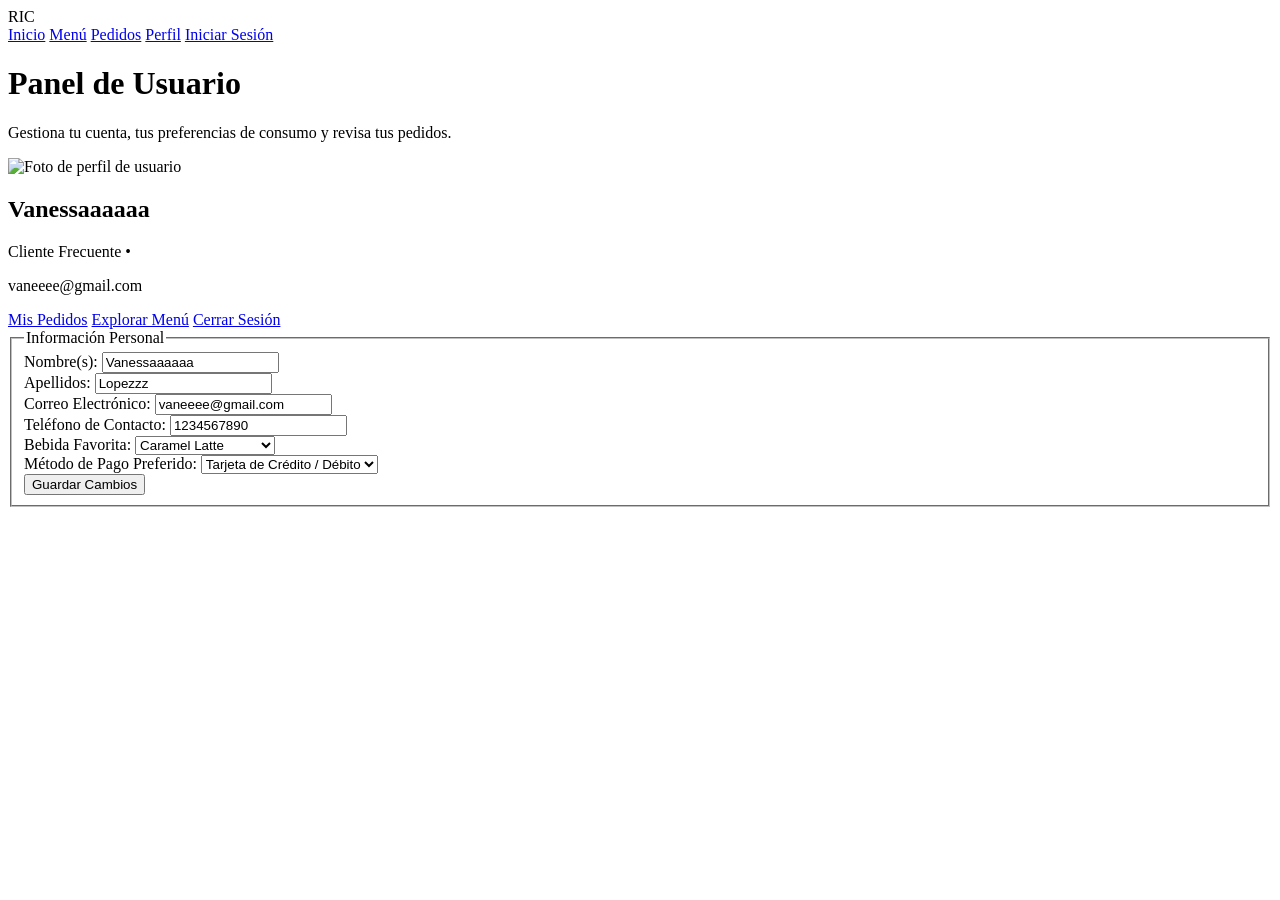
==== perfil.html @ 9a47060a "Add files via upload" ====
<!DOCTYPE html>
<html lang="es">
<head>
    <meta charset="UTF-8">
    <meta http-equiv="X-UA-Compatible" content="IE=edge">
    <meta name="viewport" content="width=device-width, initial-scale=1.0">
    <link rel="stylesheet" href="css/style.css">
    <title>Perfil de Usuario | Rest In Coffee</title>
</head>
<body>

    <header class="desktop-navbar">
    <div class="logo-text">RIC</div>

    <!-- Menú Principal -->
    <nav id="menuPrincipal">
        <a class="opcionMenuPrincipal" href="index.html">Inicio</a>
        <a class="opcionMenuPrincipal" href="menu.html">Menú</a>
        <a class="opcionMenuPrincipal" href="pedidos.html">Pedidos</a>
        <a class="opcionMenuPrincipal activo" href="perfil.html">Perfil</a>
        <a class="opcionMenuPrincipal" href="iniciosesion.html">Iniciar Sesión</a>
    </nav>
    </header>

    <main class="contenedor-escritorio">
        <header class="encabezado-seccion">
            <h1>Panel de Usuario</h1>
            <p>Gestiona tu cuenta, tus preferencias de consumo y revisa tus pedidos.</p>
        </header>

        <div class="layout-perfil">
           
            <aside class="columna-usuario">
                <div class="tarjeta-avatar">
                    <img src="../imagenes/perfilfoto.jpg" 
                         alt="Foto de perfil de usuario" class="avatar-grande">
                    <h2>Vanessaaaaaa</h2>
                    <span class="badge-membresia">Cliente Frecuente &bull;</span>
                    <p class="correo-resumen">vaneeee@gmail.com</p>
                </div>

                <div class="acciones-perfil-lateral">
                    <a href="pedidos.html" class="boton-atajo">Mis Pedidos</a>
                    <a href="menu.html" class="boton-atajo">Explorar Menú</a>
                    <a href="iniciosesion.html" class="boton-cerrar-sesion">Cerrar Sesión</a>
                </div>
            </aside>

       
            <section class="columna-formulario">
                <form action="#" method="get" class="formulario-horizontal">
                    <fieldset class="fieldset-escritorio">
                        <legend>Información Personal</legend>

                        <div class="fila-campos">
                            <div class="campo">
                                <label for="nombreCliente">Nombre(s):</label>
                                <input type="text" id="nombreCliente" name="nombre" value="Vanessaaaaaa" required>
                            </div>
                            <div class="campo">
                                <label for="apellidosCliente">Apellidos:</label>
                                <input type="text" id="apellidosCliente" name="apellidos" value="Lopezzz" required>
                            </div>
                        </div>

                        <div class="fila-campos">
                            <div class="campo">
                                <label for="correoPerfil">Correo Electrónico:</label>
                                <input type="email" id="correoPerfil" name="correo" value="vaneeee@gmail.com" required>
                            </div>
                            <div class="campo">
                                <label for="telefonoPerfil">Teléfono de Contacto:</label>
                                <input type="tel" id="telefonoPerfil" name="telefono" value="1234567890" required>
                            </div>
                        </div>

                        <div class="fila-campos">
                            <div class="campo">
                                <label for="bebidaFavorita">Bebida Favorita:</label>
                                <select id="bebidaFavorita" name="favorita">
                                    <option value="latte" selected>Caramel Latte</option>
                                    <option value="coldbrew">Vanilla Cold Brew</option>
                                    <option value="cappuccino">Cappuccino Italiano</option>
                                    <option value="moka">Moka Blanco</option>
                                </select>
                            </div>
                            <div class="campo">
                                <label for="metodoPago">Método de Pago Preferido:</label>
                                <select id="metodoPago" name="pago">
                                    <option value="tarjeta" selected>Tarjeta de Crédito / Débito</option>
                                    <option value="efectivo">Efectivo en Sucursal</option>
                                 
                                </select>
                            </div>
                        </div>

                        <div class="acciones-formulario">
                            <input type="submit" value="Guardar Cambios" class="btnGuardarDesktop">
                        </div>
                    </fieldset>
                </form>
            </section>
        </div>
    </main>


</body>
</html>
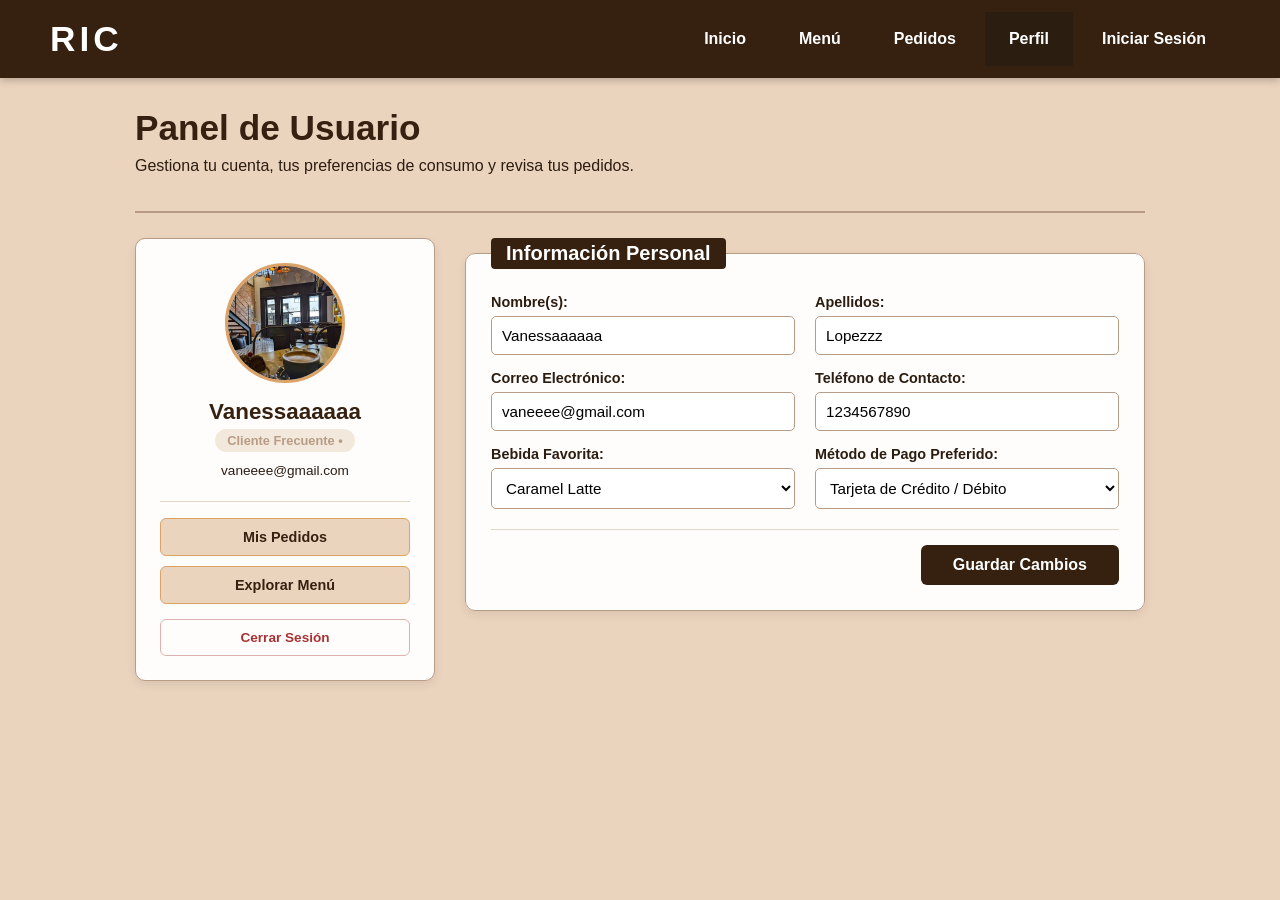
==== commit 979c11b6: "Update perfil.html" ====
--- a/perfil.html
+++ b/perfil.html
@@ -32,7 +32,7 @@
            
             <aside class="columna-usuario">
                 <div class="tarjeta-avatar">
-                    <img src="../imagenes/perfilfoto.jpg" 
+                    <img src="./imagenes/perfilfoto.jpg" 
                          alt="Foto de perfil de usuario" class="avatar-grande">
                     <h2>Vanessaaaaaa</h2>
                     <span class="badge-membresia">Cliente Frecuente &bull;</span>
@@ -105,4 +105,4 @@
 
 
 </body>
-</html>+</html>
--- a/css/style.css
+++ b/css/style.css
@@ -0,0 +1,904 @@
+:root {
+  --cafe-oscuromedio: #362110;       /* Barra superior, botones y títulos */
+  --cafeoscuro: #2c1d11;             /* Textos principales */
+  --caramelo: #dba367;               /* Acentos y detalles */
+  --canela: #b89c85;                 /* Bordes sutiles y divisores */
+  --crema: #EBD4BE;                  /* Fondo cálido general */
+  --blanco-caja: rgba(255, 255, 255, 0.95);
+}
+* {
+  margin: 0;
+  padding: 0;
+  box-sizing: border-box;
+}
+html {
+  font-size: 16px;
+  font-family: 'Segoe UI', Tahoma, Geneva, Verdana, sans-serif;
+}
+body {
+  font-size: 1rem;
+  background-color: var(--crema);
+  color: var(--cafeoscuro);
+  min-height: 100vh;
+}
+.opcionMenuPrincipal{
+  display: inline-block;
+  text-decoration: none;
+  color: #ffffff;
+  padding: 15px 25px;
+  cursor: pointer;
+  font-size: 1rem;
+  font-weight: bold;
+}
+.opcionMenuPrincipal:hover,
+.opcionMenuPrincipal.activo{
+  background-color: var(--cafeoscuro);
+  color: #ffffff;
+}
+.contenido{
+  width: 100%;
+  min-height: 520px;
+  padding: 40px 20px;
+  text-align: center;
+}
+.inicio{
+  background-color: #f3e8dc;
+  border-bottom: 2px solid var(--cafeoscuro);
+  padding: 50px 20px;
+}
+.banner-caja{
+  max-width: 1000px;
+  margin: 0 auto;
+  display: flex;
+  align-items: center;
+  justify-content: space-between;
+  gap: 30px;
+  text-align: left;
+}
+.imagen-bienvenida{
+  flex: 1;
+  text-align: center;
+}
+.imagen-bienvenida img{
+  width: 100%;
+  max-width: 380px;
+  height: 260px;
+  object-fit: cover;
+  border-radius: 12px;
+  border: 3px solid #ffffff;
+  box-shadow: 0 4px 10px rgba(0, 0, 0, 0.15);
+}
+h1{
+  font-size: 2.2rem;
+  color: var(--cafeoscuro);
+  margin-bottom: 15px;
+}
+h2{
+  font-size: 1.6rem;
+  color: var(--cafe-oscuromedio);
+  margin-bottom: 20px;
+}
+p{
+  font-size: 1.1rem;
+  line-height: 1.6;
+  margin-bottom: 20px;
+}
+.botonCafe{
+  display: inline-block;
+  padding: 10px 24px;
+  background-color: var(--caramelo);
+  color: var(--cafeoscuro);
+  text-decoration: none;
+  font-weight: bold;
+  border-radius: 5px;
+  border: 1px solid var(--canela);
+  cursor: pointer;
+  margin: 5px;
+}
+.botonCafe:hover{
+  background-color: var(--canela);
+  color: #ffffff;
+}
+.sobre-nosotros {
+  max-width: 1050px;
+  margin: 40px auto 60px auto;
+  padding: 0 20px;
+  text-align: center;
+}
+.sobre-nosotros h2 {
+  font-size: 2rem;
+  color: var(--cafe-oscuromedio);
+  margin-bottom: 8px;
+}
+.subtitulo-seccion {
+  font-size: 1.05rem;
+  color: var(--cafeoscuro);
+  font-weight: 500;
+  margin-bottom: 35px;
+}
+.galeria-fotos {
+  display: flex;
+  justify-content: space-between;
+  gap: 25px;
+  margin-bottom: 40px;
+}
+.tarjeta-foto {
+  flex: 1;
+  background-color: var(--blanco-caja);
+  border: 1px solid var(--canela);
+  border-radius: 12px;
+  padding: 16px;
+  box-shadow: 0 4px 12px rgba(0, 0, 0, 0.06);
+  text-align: center;
+}
+.tarjeta-foto img {
+  width: 100%;
+  height: 200px;
+  object-fit: cover;
+  border-radius: 8px;
+  margin-bottom: 14px;
+}
+.tarjeta-foto h3 {
+  font-size: 1.25rem;
+  color: var(--cafeoscuro);
+  margin-bottom: 8px;
+}
+.tarjeta-foto p {
+  font-size: 0.95rem;
+  line-height: 1.5;
+  color: var(--cafe-oscuromedio);
+  margin-bottom: 0;
+}
+.caja-info-lugar {
+  background-color: #f3e8dc;
+  border: 1px solid var(--caramelo);
+  border-radius: 10px;
+  display: flex;
+  justify-content: space-around;
+  padding: 20px 10px;
+}
+.dato h4 {
+  font-size: 1rem;
+  color: var(--cafeoscuro);
+  margin-bottom: 5px;
+}
+.dato p {
+  font-size: 0.9rem;
+  color: var(--cafe-oscuromedio);
+  margin-bottom: 0;
+}
+
+
+
+
+
+
+
+
+
+
+
+PEDIDOOOOOOOOOOOOOOSSSSS
+.seccionPedidos{
+  background-color: var(--crema);
+  min-height: 600px;
+  padding: 40px;
+}
+
+.contenedorPedidos{
+  width: 600px;
+  margin: 0 auto;
+
+}
+.contenedorPedidos h1{
+  font-size: 32px;
+  color: var(--cafeoscuro);
+  margin-bottom: 15px; 
+}
+.botonActividad{
+  width: 100%;
+  height: 45px;
+
+  border: 2px solid var(--canela);
+  border-radius: 25px;
+  background-color: var(--blanco-caja);
+  color: var(--cafeoscuro);
+  font-size: 16px;
+   cursor: pointer;
+   margin-bottom: 35px;
+}
+
+.botonActividad:hover{
+  background-color: var(--canela);
+  border-radius: 8px;
+  padding-bottom: 15px;
+  margin-bottom: 25px;
+}
+.Carrito{
+  height: 45px;
+  background-color: var(--blanco-caja);
+  display: flex;
+  justify-content: center;
+  align-items: center;
+  gap: 10px;
+  color: var(--cafeoscuro);
+  font-size: 17px;
+  border-radius: 8px 8px 0 0;
+}
+.Carrito i{
+  font-size: 20px;
+  color: var(--cafe-oscuromedio);
+}
+
+.productosCarrito {
+    padding: 15px;
+}
+
+.carritoVacio {
+    background-color: var(--blanco-caja);
+
+    border-radius: 8px;
+
+    padding: 20px;
+
+    text-align: center;
+
+    color: var(--cafeoscuro);
+
+    font-size: 14px;
+}
+
+.cajaTotal {
+    background-color: var(--canela);
+
+    border-radius: 8px;
+
+    padding-bottom: 25px;
+}
+
+
+
+.tituloTotal {
+    height: 40px;
+
+    background-color: var(--blanco-caja);
+
+    display: flex;
+    justify-content: center;
+    align-items: center;
+
+    color: var(--cafeoscuro);
+    font-size: 17px;
+
+    border-radius: 8px 8px 0 0;
+}
+
+
+
+.contenidoTotal {
+    padding: 18px 30px;
+}
+
+
+
+.totalPrincipal {
+    display: flex;
+
+    justify-content: space-between;
+
+    align-items: center;
+
+    color: var(--crema);
+
+    font-size: 24px;
+}
+
+
+
+.detalleTotal {
+    border-right: 3px solid var(--crema);
+
+    padding-right: 15px;
+
+    margin-top: 12px;
+}
+
+.detalleTotal div {
+    display: flex;
+
+    justify-content: space-between;
+
+    color: var(--crema);
+
+    font-size: 15px;
+
+    margin-bottom: 10px;
+}
+
+
+
+.botonPedido {
+    display: block;
+
+    width: 190px;
+    height: 55px;
+
+    margin: 5px auto 0;
+
+    border: 2px solid var(--cafe-oscuromedio);
+
+    border-radius: 8px;
+
+    background-color: var(--caramelo);
+
+    color: var(--cafeoscuro);
+
+    font-size: 15px;
+
+    cursor: pointer;
+}
+
+.botonPedido:hover {
+    background-color: var(--canela);
+    color: var(--crema);
+}
+
+
+
+
+
+
+
+
+
+.desktop-navbar {
+    display: flex;
+    justify-content: space-between;
+    align-items: center;
+    background-color: #362110; /* Café oscuro elegante */
+    padding: 12px 50px;
+    width: 100%;
+    position: sticky;
+    top: 0;
+    left: 0;
+    z-index: 1000;
+    box-shadow: 0 2px 8px rgba(0, 0, 0, 0.25); 
+}
+.logo-text {
+    font-size: 2.2rem;
+    letter-spacing: 4px;
+    font-weight: bold;
+    color: #ffffff;
+}
+#menuPrincipal {
+    display: flex;
+    align-items: center;
+    gap: 5px;
+}
+.opcionMenuPrincipal {
+  display: inline-block;
+    text-decoration: none;
+    color: #ffffff;
+    padding: 18px 24px;
+    font-size: 1rem;
+    font-weight: bold;
+    transition: background-color 0.2s ease;
+    
+}
+.opcionMenuPrincipal:hover, 
+.opcionMenuPrincipal.activo {
+    background-color: var(--cafeoscuro);
+    color: #ffffff;
+}
+.desktop-main-content {
+    max-width: 1200px;
+    margin: 30px auto;
+    padding: 0 20px 50px 20px;
+}
+.hero-banner {
+    width: 100%;
+    height: 300px;
+    border-radius: 15px;
+    overflow: hidden;
+    position: relative;
+    margin-bottom: 30px;
+    box-shadow: 0 6px 15px rgba(0,0,0,0.15);
+}
+.hero-banner img {
+    width: 100%;
+    height: 100%;
+    object-fit: cover;
+}
+.banner-text {
+    position: absolute;
+    bottom: 0;
+    left: 0;
+    right: 0;
+    background: linear-gradient(transparent, rgba(54, 33, 16, 0.85));
+    color: #ffffff;
+    padding: 20px 30px;
+    text-shadow: 0 2px 4px rgba(0, 0, 0, 0.5);
+}
+.banner-text h2 {
+    font-size: 2rem;
+    margin-bottom: 5px;
+    color: #ffffff;
+    text-shadow: 0 2px 4px rgba(0, 0, 0, 0.6);
+}
+/* Títulos de  */
+.section-title {
+    margin: 25px 0 15px 0;
+}
+
+.section-title h3 {
+    font-size: 1.4rem;
+    color: #362110;
+    border-bottom: 2px solid #b89c85;
+    padding-bottom: 5px;
+    display: inline-block;
+}
+
+/* Categorías en Escritorio */
+.categories-section {
+    display: flex;
+    gap: 20px;
+    margin-bottom: 40px;
+}
+
+.category-card {
+    background-color: white;
+    border-radius: 12px;
+    padding: 12px;
+    text-align: center;
+    width: 180px;
+    box-shadow: 0 4px 10px rgba(0,0,0,0.08);
+    cursor: pointer;
+    transition: transform 0.2s;
+}
+
+.category-card:hover {
+    transform: translateY(-5px);
+}
+
+.category-card img {
+    width: 100%;
+    height: 110px;
+    object-fit: cover;
+    border-radius: 8px;
+    margin-bottom: 8px;
+}
+
+.category-card span {
+    font-size: 1rem;
+    color: #362110;
+    font-weight: bold;
+}
+
+/* Cuadrícula de Productos para Computadora (Múltiples columnas) */
+.products-grid {
+    display: grid;
+    grid-template-columns: repeat(auto-fill, minmax(260px, 1fr));
+    gap: 25px;
+}
+
+.product-card {
+    background-color: white;
+    border-radius: 15px;
+    padding: 15px;
+    box-shadow: 0 6px 15px rgba(0,0,0,0.08);
+    transition: transform 0.2s;
+}
+
+.product-card:hover {
+    transform: translateY(-4px);
+}
+
+.product-img-container {
+    width: 100%;
+    height: 180px;
+    border-radius: 10px;
+    overflow: hidden;
+    margin-bottom: 12px;
+}
+
+.product-img-container img {
+    width: 100%;
+    height: 100%;
+    object-fit: cover;
+}
+
+.product-info h3 {
+    font-size: 1.2rem;
+    color: #362110;
+    margin-bottom: 4px;
+}
+
+.product-type {
+    font-size: 0.85rem;
+    color: #777;
+    margin-bottom: 12px;
+}
+
+.product-footer {
+    display: flex;
+    justify-content: space-between;
+    align-items: center;
+}
+
+.price {
+    font-weight: bold;
+    color: #362110;
+    font-size: 1.2rem;
+}
+
+.fav-btn {
+    background-color: #f3e5db;
+    border: 1px solid #d4baa2;
+    padding: 6px 12px;
+    border-radius: 8px;
+    cursor: pointer;
+    font-size: 0.9rem;
+    color: #362110;
+    transition: background 0.2s;
+}
+
+.fav-btn:hover {
+    background-color: #e2cbb5;
+}
+
+
+
+
+
+
+
+
+
+
+
+
+
+
+
+
+.contenedor-escritorio {
+  max-width: 1050px;
+  margin: 30px auto 50px auto;
+  padding: 0 20px;
+  width: 95%;
+}
+
+.encabezado-seccion {
+  text-align: left;
+  margin-bottom: 25px;
+  border-bottom: 2px solid var(--canela);
+  padding-bottom: 12px;
+}
+
+.encabezado-seccion h1 {
+  font-size: 2.2rem;
+  color: var(--cafe-oscuromedio);
+  margin-bottom: 5px;
+}
+
+.encabezado-seccion p {
+  color: var(--cafeoscuro);
+  font-size: 1rem;
+}
+
+/* Distribución en 2 columnas estilo Dashboard / Desktop */
+.layout-perfil {
+  display: flex;
+  gap: 30px;
+  align-items: flex-start;
+}
+
+/* Columna Lateral (Izquierda) */
+.columna-usuario {
+  flex: 0 0 300px;
+  background-color: var(--blanco-caja);
+  border: 1px solid var(--canela);
+  border-radius: 10px;
+  padding: 24px;
+  text-align: center;
+  box-shadow: 0 4px 10px rgba(0, 0, 0, 0.08);
+}
+
+.avatar-grande {
+  width: 120px;
+  height: 120px;
+  border-radius: 50%;
+  object-fit: cover;
+  border: 3px solid var(--caramelo);
+  margin-bottom: 12px;
+}
+
+.columna-usuario h2 {
+  font-size: 1.4rem;
+  color: var(--cafe-oscuromedio);
+  margin-bottom: 4px;
+}
+
+.badge-membresia {
+  display: inline-block;
+  background-color: #f3e8dc;
+  color: var(--canela);
+  padding: 4px 12px;
+  border-radius: 20px;
+  font-size: 0.8rem;
+  font-weight: bold;
+  margin-bottom: 8px;
+}
+
+.correo-resumen {
+  font-size: 0.85rem;
+  color: var(--cafeoscuro);
+  margin-bottom: 20px;
+}
+
+.acciones-perfil-lateral {
+  display: flex;
+  flex-direction: column;
+  gap: 10px;
+  border-top: 1px solid #e2d6c7;
+  padding-top: 16px;
+}
+
+.boton-atajo {
+  display: block;
+  padding: 10px;
+  background-color: var(--crema);
+  border: 1px solid var(--caramelo);
+  color: var(--cafe-oscuromedio);
+  text-decoration: none;
+  font-weight: bold;
+  font-size: 0.9rem;
+  border-radius: 6px;
+  transition: background-color 0.2s;
+}
+
+.boton-atajo:hover {
+  background-color: var(--caramelo);
+  color: #ffffff;
+}
+
+.boton-cerrar-sesion {
+  display: block;
+  padding: 10px;
+  color: #a83232;
+  border: 1px solid #e0b0b0;
+  border-radius: 6px;
+  text-decoration: none;
+  font-weight: bold;
+  font-size: 0.85rem;
+  margin-top: 5px;
+}
+
+.boton-cerrar-sesion:hover {
+  background-color: #ffebeb;
+}
+
+/* Columna de Formulario (Derecha) */
+.columna-formulario {
+  flex: 1;
+}
+
+.fieldset-escritorio {
+  background-color: var(--blanco-caja);
+  border: 1px solid var(--canela);
+  border-radius: 10px;
+  padding: 25px;
+  box-shadow: 0 4px 10px rgba(0, 0, 0, 0.08);
+}
+
+.fieldset-escritorio legend {
+  font-size: 1.25rem;
+  font-weight: bold;
+  color: #ffffff;
+  background-color: var(--cafe-oscuromedio);
+  padding: 4px 15px;
+  border-radius: 4px;
+}
+
+/* Cuadrícula de campos: dos por fila */
+.fila-campos {
+  display: flex;
+  gap: 20px;
+  margin-bottom: 15px;
+}
+
+.campo {
+  flex: 1;
+  display: flex;
+  flex-direction: column;
+  text-align: left;
+}
+
+.campo label {
+  font-size: 0.9rem;
+  font-weight: bold;
+  color: var(--cafeoscuro);
+  margin-bottom: 6px;
+}
+
+.campo input,
+.campo select {
+  width: 100%;
+  padding: 10px;
+  border: 1px solid var(--canela);
+  border-radius: 5px;
+  font-size: 0.95rem;
+  background-color: #ffffff;
+}
+
+.campo input:focus,
+.campo select:focus {
+  outline: 2px solid var(--caramelo);
+}
+
+.acciones-formulario {
+  text-align: right;
+  margin-top: 20px;
+  border-top: 1px solid #e2d6c7;
+  padding-top: 15px;
+}
+
+.btnGuardarDesktop {
+  background-color: var(--cafe-oscuromedio);
+  color: #ffffff;
+  padding: 11px 32px;
+  border: none;
+  border-radius: 6px;
+  cursor: pointer;
+  font-size: 1rem;
+  font-weight: bold;
+  transition: background-color 0.2s;
+}
+
+.btnGuardarDesktop:hover {
+  background-color: var(--canela);
+}
+
+
+
+
+
+
+
+
+.contenido {
+    max-width: 600px;            
+    margin: 50px auto 70px auto;
+    padding: 0 20px;
+    text-align: center;
+}
+
+.contenido h1 {
+    font-size: 2.3rem;
+    color: var(--cafe-oscuromedio);
+    margin-bottom: 12px;
+}
+
+.contenido > p {
+    color: var(--cafeoscuro);
+    font-size: 1.1rem;
+    margin-bottom: 30px;
+}
+
+#formulario {
+    background-color: var(--blanco-caja);
+    border: 2px solid var(--canela);
+    border-radius: 12px;
+    padding: 40px 45px;           
+    box-shadow: 0 6px 16px rgba(0, 0, 0, 0.1);
+    text-align: left;
+}
+
+#formulario legend {
+    font-size: 1.25rem;
+    font-weight: bold;
+    color: #ffffff;
+    background-color: var(--cafe-oscuromedio);
+    padding: 6px 20px;
+    border-radius: 6px;
+}
+
+#formulario label {
+    display: block;
+    font-size: 1rem;
+    font-weight: bold;
+    color: var(--cafeoscuro);
+    margin-top: 20px;
+    margin-bottom: 8px;
+}
+
+#formulario input[type="email"],
+#formulario input[type="password"] {
+    width: 100%;
+    height: 48px;                  
+    padding: 0 15px;
+    font-size: 1rem;
+    background-color: #ffffff;
+    border: 1px solid var(--canela);
+    border-radius: 6px;
+    color: var(--cafeoscuro);
+}
+
+.opciones-login {
+    display: flex;
+    justify-content: space-between;
+    align-items: center;
+    margin: 25px 0 30px 0;        
+    font-size: 0.95rem;
+}
+
+.opciones-login label.recordar-label {
+    display: flex;
+    align-items: center;
+    gap: 8px;
+    margin: 0;
+    cursor: pointer;
+    font-weight: normal;
+}
+
+.enlace-olvido {
+    color: var(--cafe-oscuromedio);
+    text-decoration: none;
+    font-weight: bold;
+}
+
+.enlace-olvido:hover {
+    text-decoration: underline;
+}
+
+#formulario input[type="submit"] {
+    width: 100%;
+    height: 50px;
+    background-color: var(--cafe-oscuromedio);
+    color: #ffffff;
+    font-size: 1.1rem;
+    font-weight: bold;
+    border: none;
+    border-radius: 8px;
+    cursor: pointer;
+    box-shadow: 0 4px 10px rgba(0, 0, 0, 0.2);
+}
+
+#formulario input[type="submit"]:hover {
+    background-color: var(--canela);
+}
+
+.registro-enlace {
+    text-align: center;
+    margin-top: 25px;
+    padding-top: 20px;
+    border-top: 1px solid var(--canela);
+}
+
+.registro-enlace p {
+    font-size: 1rem;
+    color: var(--cafeoscuro);
+    margin: 0;
+}
+
+.registro-enlace a {
+    color: var(--cafe-oscuromedio);
+    font-weight: bold;
+    text-decoration: none;
+}
+
+.registro-enlace a:hover {
+    text-decoration: underline;
+}
+
+
+
+
+
+
+
+
+
+
+
+
